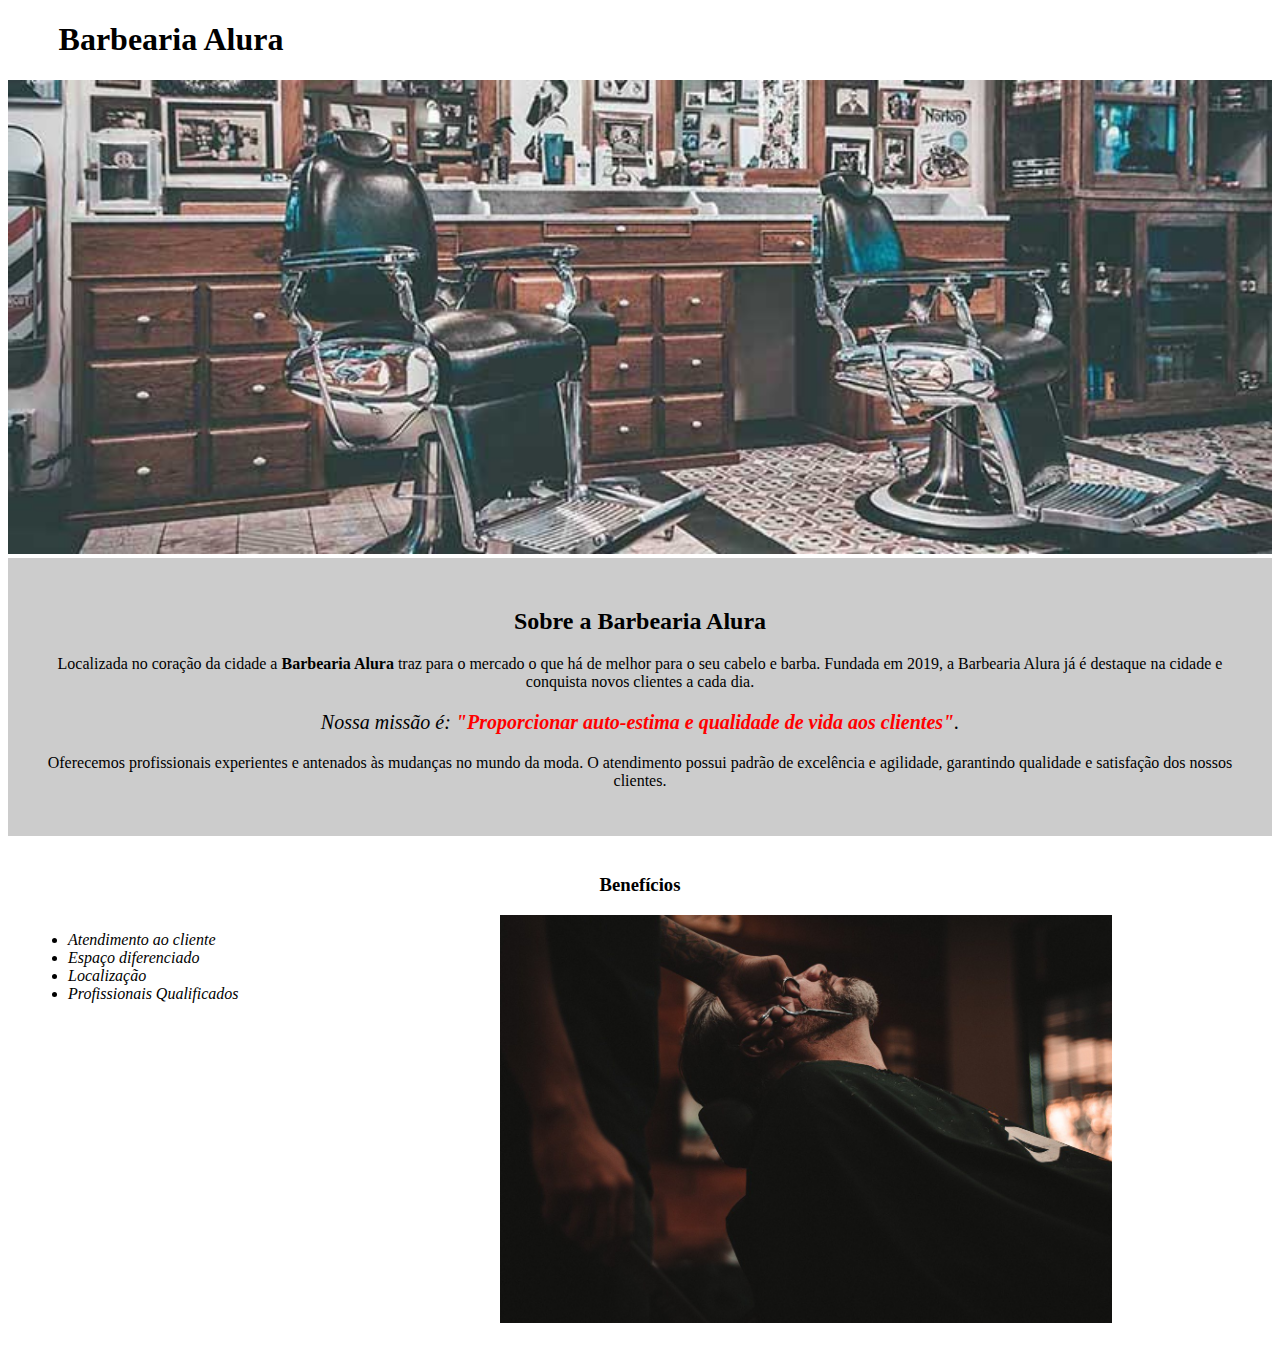
==== Cursos/HTML/index.html @ cf40368d "Aula 06" ====
<!DOCTYPE html>
<html lang="pt-br">

<head>
    <meta charset="UTF-8">
    <title>Barbearia Alura</title>
    <link rel="stylesheet" href="style.css">
</head>

<body>
    <header>
        <h1 class="titulo-principal">Barbearia Alura</h1>
    </header>
    <img id="banner" src="banner.jpg">

    <div class="principal">
        <h2 class="titulo-centralizado">Sobre a Barbearia Alura</h2>

        <p>Localizada no coração da cidade a <strong>Barbearia Alura</strong> traz para o mercado o que há de melhor para o
        seu cabelo e barba. Fundada em 2019, a Barbearia Alura já é destaque na cidade e conquista novos clientes a cada
        dia.</p>

        <p id="missao"><em>Nossa missão é: <strong>"Proporcionar auto-estima e qualidade de vida aos
        clientes"</strong>.</em></p>

        <p>Oferecemos profissionais experientes e antenados às mudanças no mundo da moda. O atendimento possui padrão de
        excelência e agilidade, garantindo qualidade e satisfação dos nossos clientes.</p>
    </div>

    <div class="beneficios">
        <h3 class="titulo-centralizado">Benefícios</h3>
        <ul>
            <li class="itens">Atendimento ao cliente</li>
            <li class="itens">Espaço diferenciado</li>
            <li class="itens">Localização</li>
            <li class="itens">Profissionais Qualificados</li>
        </ul>

        <img src="beneficios.jpg" class="imgbeneficios">
    </div>

</body>

</html>
---- Cursos/HTML/style.css ----
#banner {
    width: 100%;
}

.principal {
    background-color: #CCCCCC;
    padding: 30px;
}

.titulo-principal {
    padding-left: 4%;
}

.titulo-centralizado {
    text-align: center;
}

p {
    text-align: center;
}

#missao {
    font-size: 20px;
}

em strong {
    color: red;
}

.itens {
    font-style: italic;
}

.beneficios {
    background: #FFFFFF;
    padding: 20px;
}

ul {
    display: inline-block;
    vertical-align: top;
    width: 20%;
    margin-right: 15%;
}

.imgbeneficios {
    width: 50%;

}
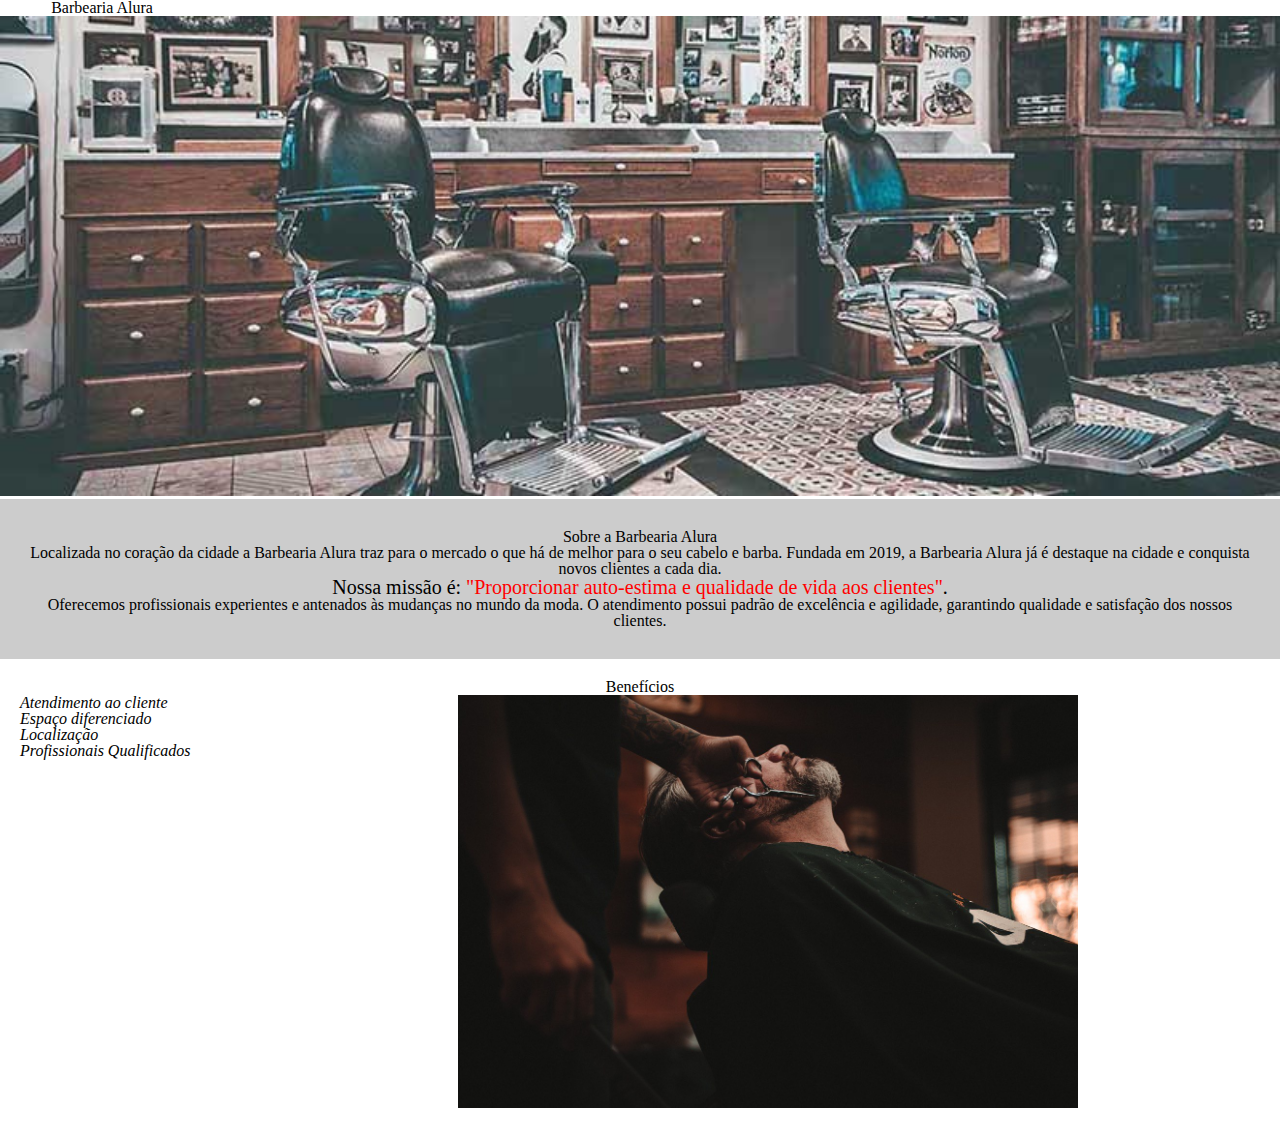
==== commit 8438860e: "part 2 Aula 4" ====
--- a/Cursos/HTML/index.html
+++ b/Cursos/HTML/index.html
@@ -4,6 +4,8 @@
 <head>
     <meta charset="UTF-8">
     <title>Barbearia Alura</title>
+
+    <link rel="stylesheet" href="reset.css">
     <link rel="stylesheet" href="style.css">
 </head>
 
@@ -11,7 +13,7 @@
     <header>
         <h1 class="titulo-principal">Barbearia Alura</h1>
     </header>
-    <img id="banner" src="banner.jpg">
+    <img id="banner" src="img/banner.jpg">
 
     <div class="principal">
         <h2 class="titulo-centralizado">Sobre a Barbearia Alura</h2>
@@ -36,7 +38,7 @@
             <li class="itens">Profissionais Qualificados</li>
         </ul>
 
-        <img src="beneficios.jpg" class="imgbeneficios">
+        <img src="img/beneficios.jpg" class="imgbeneficios">
     </div>
 
 </body>
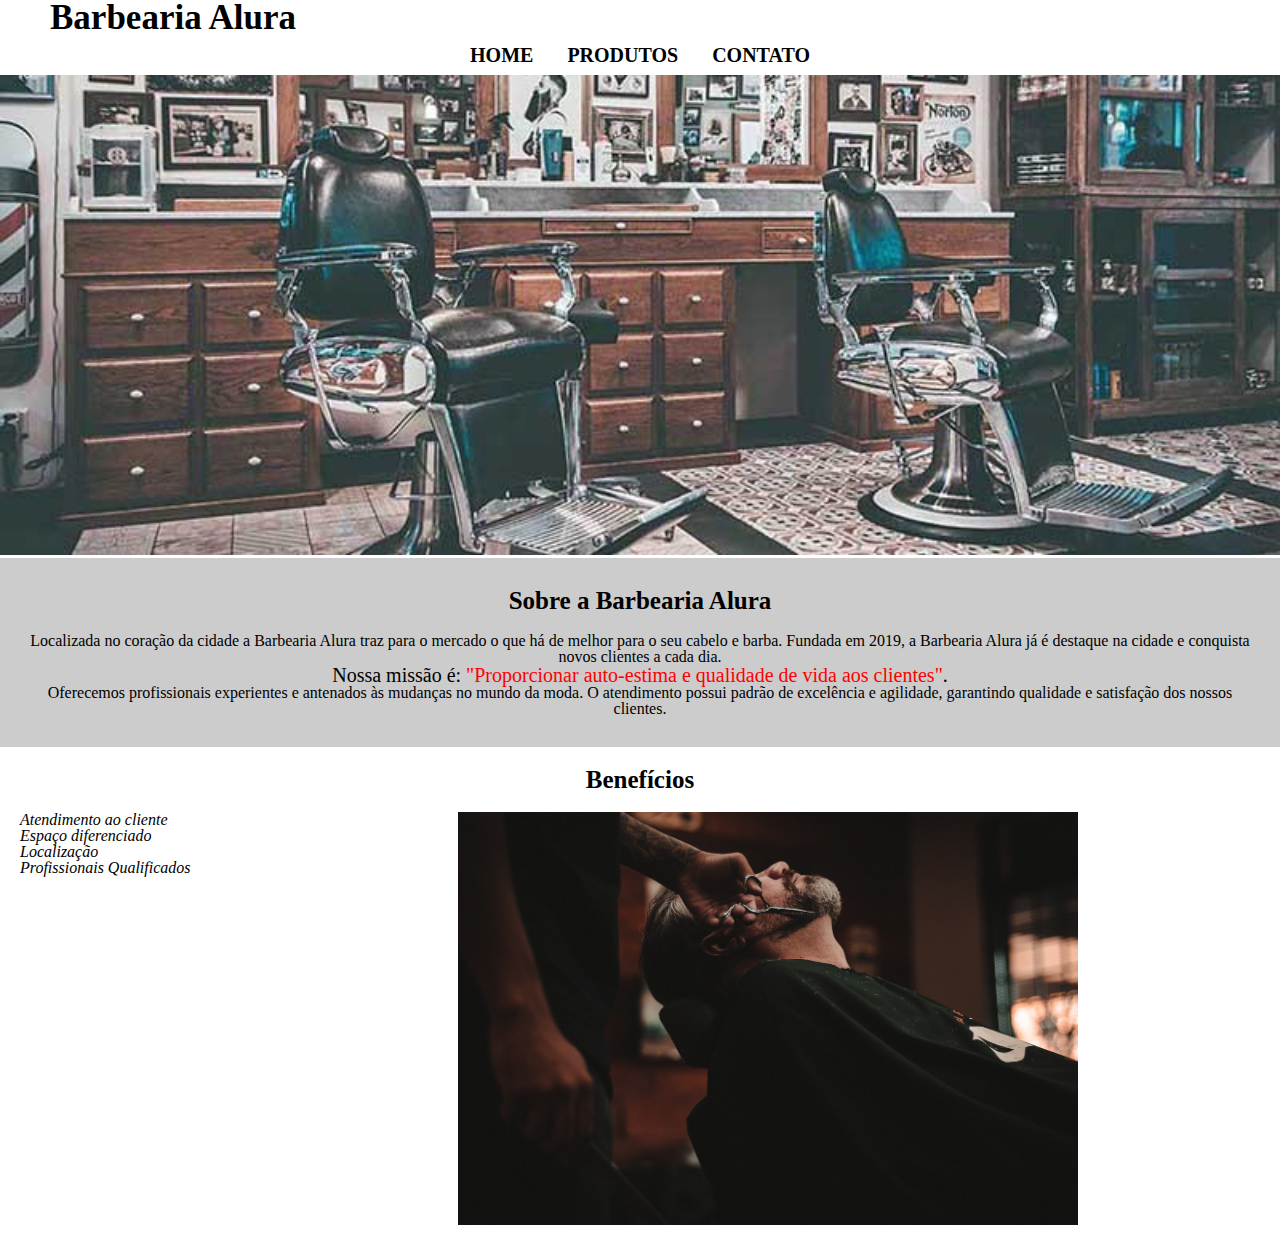
==== commit af8eb2ca: "Edição index após finalizar part 2" ====
--- a/Cursos/HTML/index.html
+++ b/Cursos/HTML/index.html
@@ -1,46 +1,60 @@
 <!DOCTYPE html>
+
 <html lang="pt-br">
 
-<head>
-    <meta charset="UTF-8">
-    <title>Barbearia Alura</title>
+    <head>
+        <meta charset="UTF-8">
+        <title>Barbearia Alura</title>
 
-    <link rel="stylesheet" href="reset.css">
-    <link rel="stylesheet" href="style.css">
-</head>
+        <link rel="stylesheet" href="reset.css">
+        <link rel="stylesheet" href="style.css">         
+    </head>
 
-<body>
-    <header>
-        <h1 class="titulo-principal">Barbearia Alura</h1>
-    </header>
-    <img id="banner" src="img/banner.jpg">
+    <body>
+        <header>
+            <h1 class="titulo-principal">Barbearia Alura</h1>
+            <nav>
+                <ul>
+                    <li><a href="index.html">Home</a></li>
+                    <li><a href="produtos/produtos.html">Produtos</a></li>
+                    <li><a href="contato/contato.html">Contato</a></li>
+                 </ul>
+            </nav>
+        </header>
 
-    <div class="principal">
-        <h2 class="titulo-centralizado">Sobre a Barbearia Alura</h2>
+        <main>
+            <img id="banner" src="img/banner.jpg">
 
-        <p>Localizada no coração da cidade a <strong>Barbearia Alura</strong> traz para o mercado o que há de melhor para o
-        seu cabelo e barba. Fundada em 2019, a Barbearia Alura já é destaque na cidade e conquista novos clientes a cada
-        dia.</p>
+            <div class="principal">
+                <h2 class="titulo-centralizado">Sobre a Barbearia Alura</h2>
 
-        <p id="missao"><em>Nossa missão é: <strong>"Proporcionar auto-estima e qualidade de vida aos
-        clientes"</strong>.</em></p>
+                <p>Localizada no coração da cidade a <strong>Barbearia Alura</strong> traz para o mercado o que há de melhor para o
+                seu cabelo e barba. Fundada em 2019, a Barbearia Alura já é destaque na cidade e conquista novos clientes a cada
+                dia.</p>
 
-        <p>Oferecemos profissionais experientes e antenados às mudanças no mundo da moda. O atendimento possui padrão de
-        excelência e agilidade, garantindo qualidade e satisfação dos nossos clientes.</p>
-    </div>
+                <p id="missao"><em>Nossa missão é: <strong>"Proporcionar auto-estima e qualidade de vida aos
+                clientes"</strong>.</em></p>
 
-    <div class="beneficios">
-        <h3 class="titulo-centralizado">Benefícios</h3>
-        <ul>
-            <li class="itens">Atendimento ao cliente</li>
-            <li class="itens">Espaço diferenciado</li>
-            <li class="itens">Localização</li>
-            <li class="itens">Profissionais Qualificados</li>
-        </ul>
+                <p>Oferecemos profissionais experientes e antenados às mudanças no mundo da moda. O atendimento possui padrão de
+                excelência e agilidade, garantindo qualidade e satisfação dos nossos clientes.</p>
+            </div>
 
-        <img src="img/beneficios.jpg" class="imgbeneficios">
-    </div>
+            <div class="beneficios">
+                <h3 class="titulo-centralizado">Benefícios</h3>
+                <ul class="lista-beneficios">
+                    <li class="itens">Atendimento ao cliente</li>
+                    <li class="itens">Espaço diferenciado</li>
+                    <li class="itens">Localização</li>
+                    <li class="itens">Profissionais Qualificados</li>
+                </ul>
+                <img src="img/beneficios.jpg" class="imgbeneficios">
+            </div>
+        </main>
 
-</body>
+        <footer>
 
+        </footer>
+
+    </body>
+    
 </html>--- a/Cursos/HTML/style.css
+++ b/Cursos/HTML/style.css
@@ -1,3 +1,34 @@
+.caixa {
+    width: 940px;
+    margin: 0 auto;
+}
+
+.caixa h1 {
+    vertical-align: top;
+}
+
+nav {
+    text-align: center;
+}
+
+nav li{
+    display: inline-block;
+    margin: 0 15px;
+    padding: 10px 0;
+}
+
+nav a {
+    text-decoration: none;
+    color: black;
+    font-size: 20px;
+    font-weight: bold;
+    text-transform: uppercase;
+}
+
+nav a:hover{
+    color: rgb(212, 0, 0);
+}
+
 #banner {
     width: 100%;
 }
@@ -8,11 +39,16 @@
 }
 
 .titulo-principal {
-    padding-left: 4%;
+    font-size: 35px;
+    font-weight: bold;
+    margin-left: 50px;
 }
 
 .titulo-centralizado {
     text-align: center;
+    font-weight: bold;
+    font-size: 25px;
+    margin-bottom: 20px;
 }
 
 p {
@@ -36,7 +72,7 @@
     padding: 20px;
 }
 
-ul {
+.lista-beneficios {
     display: inline-block;
     vertical-align: top;
     width: 20%;
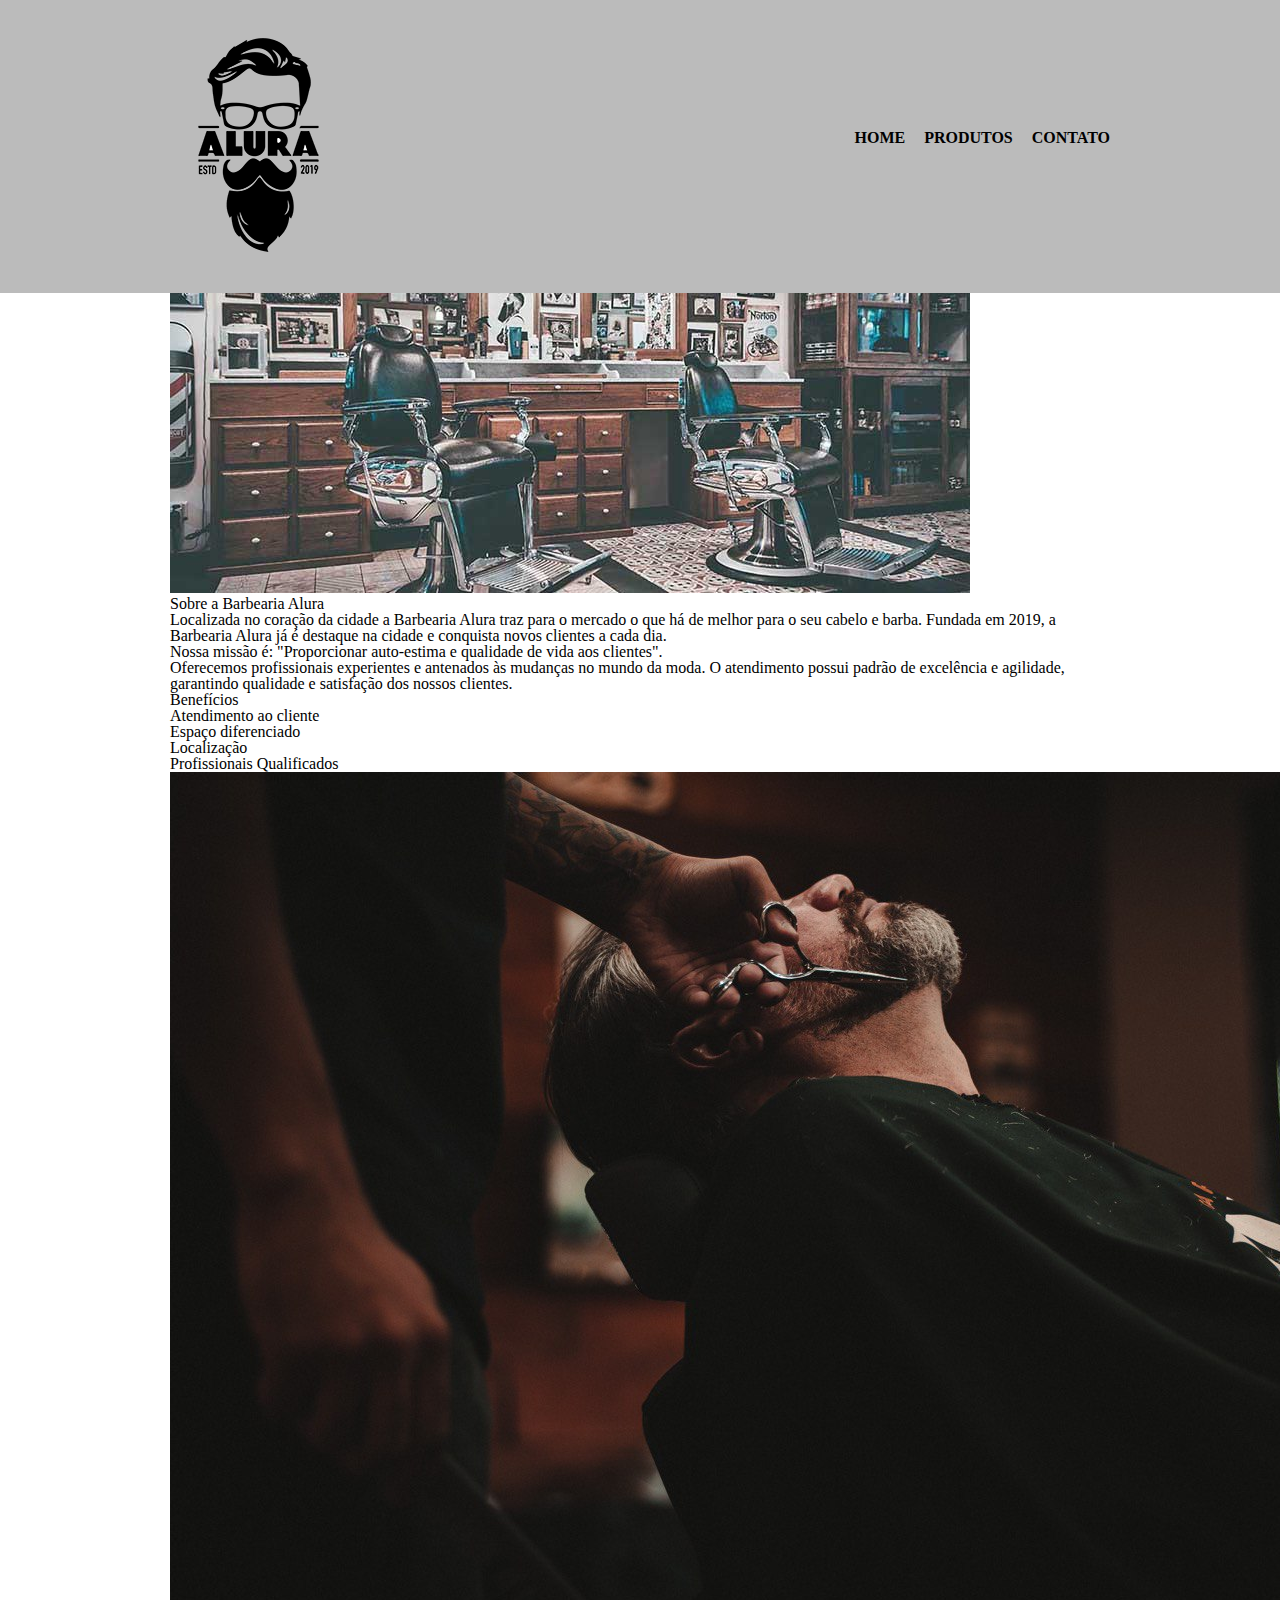
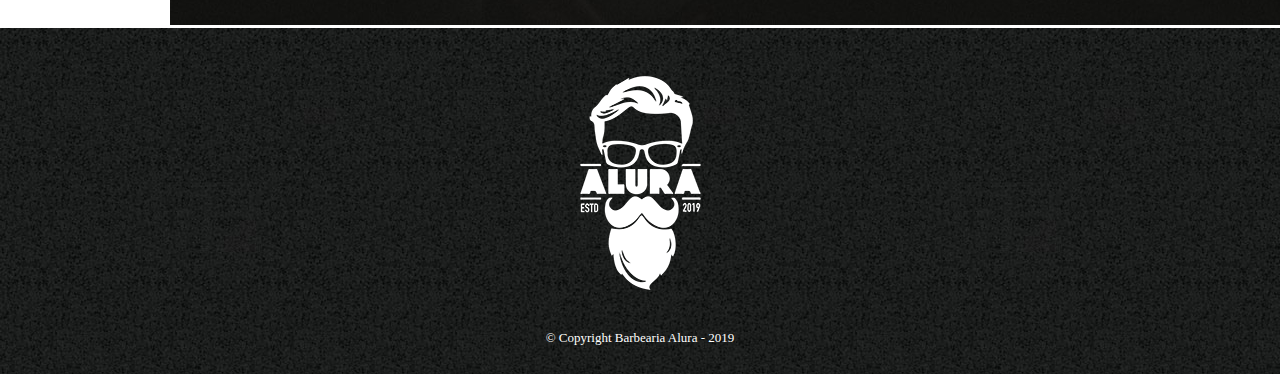
==== commit f2081a33: "Aula 02 part 4" ====
--- a/Cursos/HTML/index.html
+++ b/Cursos/HTML/index.html
@@ -2,59 +2,64 @@
 
 <html lang="pt-br">
 
-    <head>
-        <meta charset="UTF-8">
-        <title>Barbearia Alura</title>
+<head>
+    <meta charset="UTF-8">
+    <title>Barbearia Alura</title>
 
-        <link rel="stylesheet" href="reset.css">
-        <link rel="stylesheet" href="style.css">         
-    </head>
+    <link rel="stylesheet" href="reset.css">
+    <link rel="stylesheet" href="style.css">
+</head>
 
-    <body>
-        <header>
-            <h1 class="titulo-principal">Barbearia Alura</h1>
+<body>
+    <header>
+        <div class="caixa">
+            <h1><img src="produtos/img/logo.png"></h1>
             <nav>
                 <ul>
                     <li><a href="index.html">Home</a></li>
                     <li><a href="produtos/produtos.html">Produtos</a></li>
                     <li><a href="contato/contato.html">Contato</a></li>
-                 </ul>
+                </ul>
             </nav>
-        </header>
+        </div>
+    </header>
 
-        <main>
-            <img id="banner" src="img/banner.jpg">
+    <main>
+        <img id="banner" src="img/banner.jpg">
 
-            <div class="principal">
-                <h2 class="titulo-centralizado">Sobre a Barbearia Alura</h2>
+        <section class="principal">
+            <h2 class="titulo-centralizado">Sobre a Barbearia Alura</h2>
 
-                <p>Localizada no coração da cidade a <strong>Barbearia Alura</strong> traz para o mercado o que há de melhor para o
-                seu cabelo e barba. Fundada em 2019, a Barbearia Alura já é destaque na cidade e conquista novos clientes a cada
+            <p>Localizada no coração da cidade a <strong>Barbearia Alura</strong> traz para o mercado o que há de melhor
+                para o
+                seu cabelo e barba. Fundada em 2019, a Barbearia Alura já é destaque na cidade e conquista novos
+                clientes a cada
                 dia.</p>
 
-                <p id="missao"><em>Nossa missão é: <strong>"Proporcionar auto-estima e qualidade de vida aos
-                clientes"</strong>.</em></p>
+            <p id="missao"><em>Nossa missão é: <strong>"Proporcionar auto-estima e qualidade de vida aos
+                        clientes"</strong>.</em></p>
 
-                <p>Oferecemos profissionais experientes e antenados às mudanças no mundo da moda. O atendimento possui padrão de
+            <p>Oferecemos profissionais experientes e antenados às mudanças no mundo da moda. O atendimento possui
+                padrão de
                 excelência e agilidade, garantindo qualidade e satisfação dos nossos clientes.</p>
-            </div>
+        </section>
 
-            <div class="beneficios">
-                <h3 class="titulo-centralizado">Benefícios</h3>
-                <ul class="lista-beneficios">
-                    <li class="itens">Atendimento ao cliente</li>
-                    <li class="itens">Espaço diferenciado</li>
-                    <li class="itens">Localização</li>
-                    <li class="itens">Profissionais Qualificados</li>
-                </ul>
-                <img src="img/beneficios.jpg" class="imgbeneficios">
-            </div>
-        </main>
+        <section class="beneficios">
+            <h3 class="titulo-centralizado">Benefícios</h3>
+            <ul class="lista-beneficios">
+                <li class="itens">Atendimento ao cliente</li>
+                <li class="itens">Espaço diferenciado</li>
+                <li class="itens">Localização</li>
+                <li class="itens">Profissionais Qualificados</li>
+            </ul>
+            <img src="img/beneficios.jpg" class="imgbeneficios">
+        </section>
+    </main>
 
-        <footer>
+    <footer>
+        <img src="produtos/img/logo-branco.png">
+        <p class="copyright">&copy; Copyright Barbearia Alura - 2019</p>
+    </footer>
+</body>
 
-        </footer>
-
-    </body>
-    
 </html>--- a/Cursos/HTML/style.css
+++ b/Cursos/HTML/style.css
@@ -1,85 +1,154 @@
+header {
+    background: #BBBBBB;
+    padding: 20px;
+}
+
 .caixa {
+    position: relative;
     width: 940px;
     margin: 0 auto;
 }
 
-.caixa h1 {
-    vertical-align: top;
+nav {
+    position: absolute;
+    top: 110px;
+    right: 0px;
 }
 
-nav {
-    text-align: center;
-}
-
-nav li{
-    display: inline-block;
-    margin: 0 15px;
-    padding: 10px 0;
+nav li {
+    display: inline;
+    margin: 0 0 0 15px;
 }
 
 nav a {
+    text-transform: uppercase;
+    color: black;
+    font-weight: bold;
     text-decoration: none;
-    color: black;
-    font-size: 20px;
-    font-weight: bold;
-    text-transform: uppercase;
 }
 
-nav a:hover{
+nav a:hover {
     color: rgb(212, 0, 0);
 }
 
-#banner {
-    width: 100%;
+.produto {
+    width: 940px;
+    margin: 0 auto;
+    padding: 50px;
 }
 
-.principal {
-    background-color: #CCCCCC;
-    padding: 30px;
+.produto li {
+    display: inline-block;
+    text-align: center;
+    width: 30%;
+    vertical-align: top;
+    margin: 0 1.5%;
+    padding: 30px 20px;
+    box-sizing: border-box;
+    border: 2px solid black;
+    border-radius: 10px;
 }
 
-.titulo-principal {
-    font-size: 35px;
-    font-weight: bold;
-    margin-left: 50px;
+.produto li:hover {
+    border-color:  rgb(212, 0, 0);
 }
 
-.titulo-centralizado {
-    text-align: center;
-    font-weight: bold;
-    font-size: 25px;
-    margin-bottom: 20px;
+.produto li:active {
+    border-color: rgb(148, 148, 148);
 }
 
-p {
-    text-align: center;
+.produto li:hover h2 {
+    font-size: 35px;
 }
 
-#missao {
-    font-size: 20px;
+.produto h2 {
+    font-size: 30px;
+    font-weight: bold;
 }
 
-em strong {
-    color: red;
+.produto-descricao {
+    font-size: 18px;
 }
 
-.itens {
-    font-style: italic;
+.produto-preco {
+    font-size: 22px;
+    font-weight: bold;
+    margin-top: 10px;
 }
 
-.beneficios {
-    background: #FFFFFF;
-    padding: 20px;
+footer {
+    text-align: center;
+    background: url(produtos/img/bg.jpg);
+    padding: 30px 0px;
 }
 
-.lista-beneficios {
-    display: inline-block;
-    vertical-align: top;
-    width: 20%;
-    margin-right: 15%;
+.copyright {
+    font-size: 13px;
+    color: white;
+    margin: 20px 0 0;
 }
 
-.imgbeneficios {
+main {
+    width: 940px;
+    margin: 0 auto;
+}
+
+form {
+    padding: 40px 0;
+}
+
+form label, form legend {
+    display: block;
+    margin: 10px 0;
+    font-size: 20px;
+
+}
+
+.input-padrao {
+    display: block;
+    margin: 0 0 20px;
+    padding: 10px;
     width: 50%;
+}
 
-} +.checkbox {
+    margin: 20px 0;
+    margin-right: 10px;
+}
+
+.enviar {
+    width: 30%;
+    padding: 15px 0;
+    font-size: 18px;
+    font-weight: bold;
+    color: white;
+    background: orange;
+    border: none;
+    border-radius: 15px;
+    transition: 0.3s all;
+}
+
+.enviar:hover {
+    background: darkorange;
+    cursor: pointer;
+}
+
+table {
+    margin: 10px 40px 40px;
+    transition: 0.3s all;
+}
+
+table:hover {
+    transform: scale(1.2);
+}
+
+thead {
+    background: #555555;
+    color: white;
+    font-weight: bold;
+}
+
+td, th {
+    border: 1px solid black;
+    padding: 8px 15px;
+}
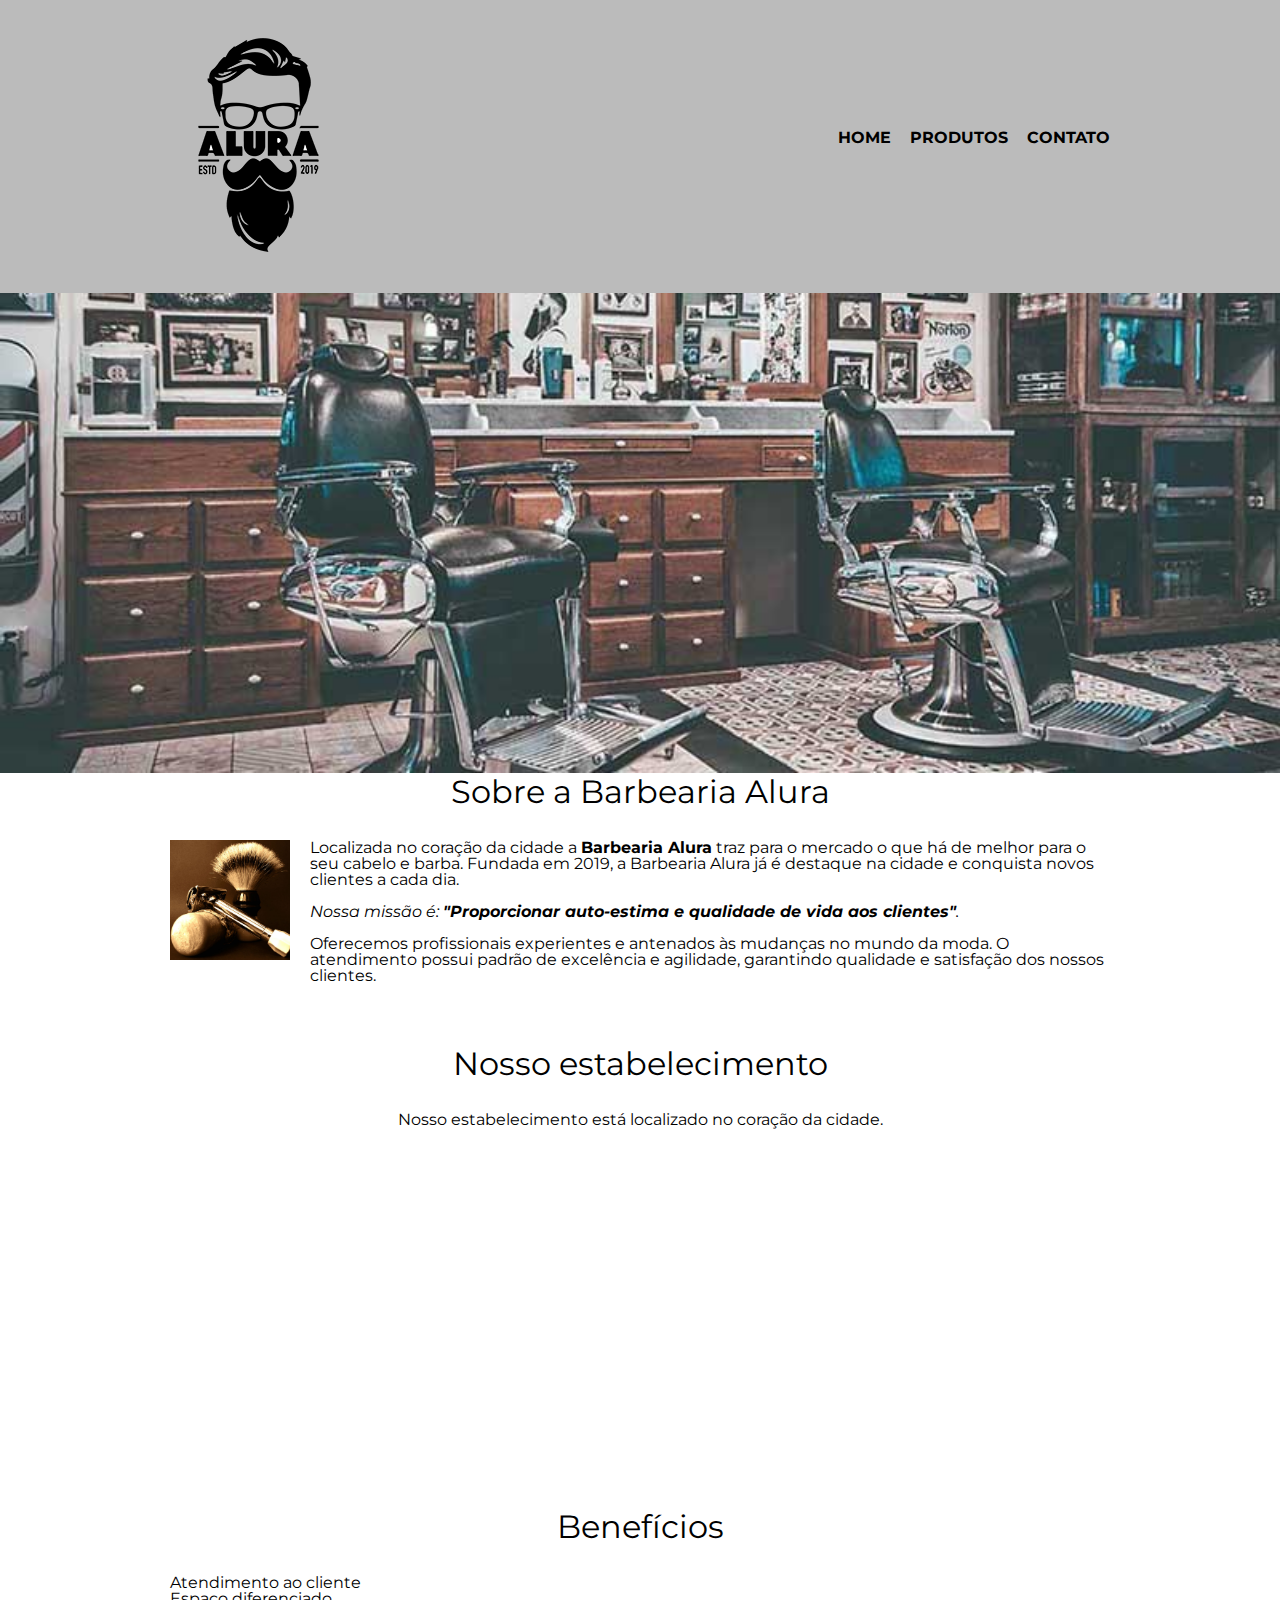
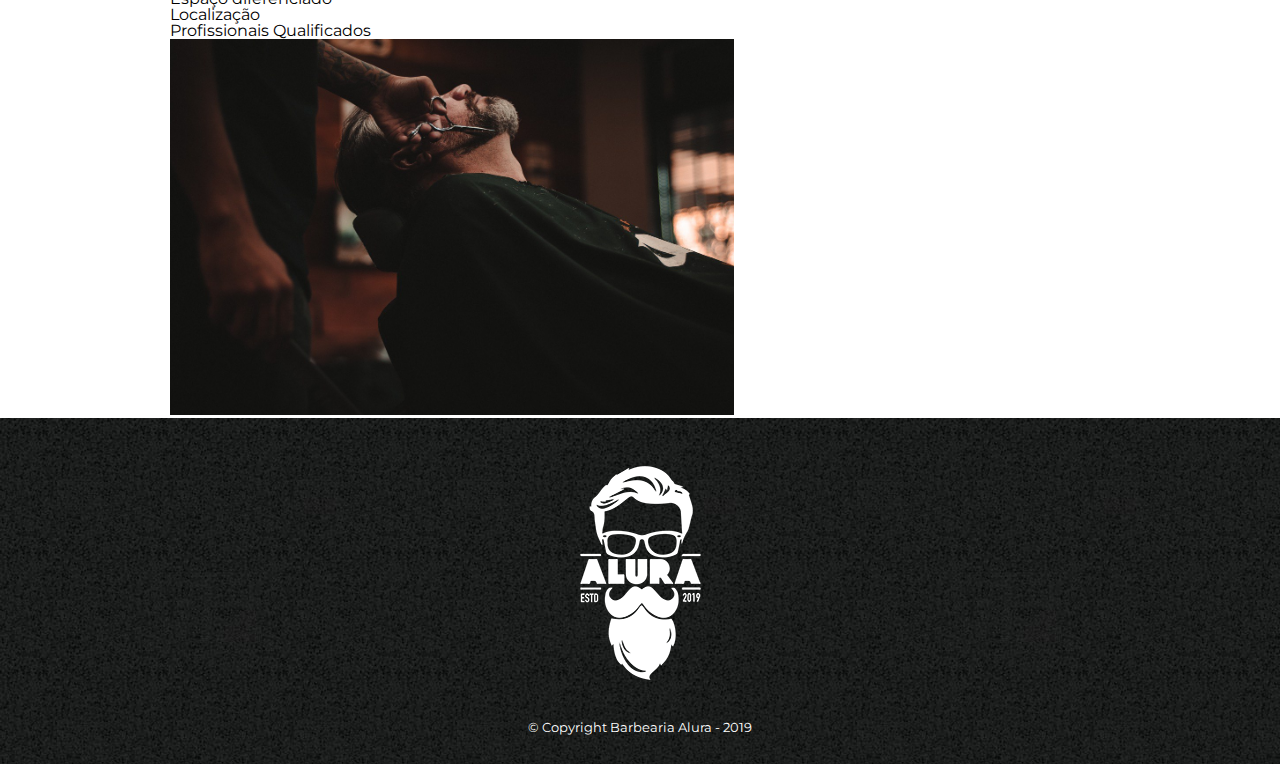
==== commit fef27a48: "Aula 2 part 4" ====
--- a/Cursos/HTML/index.html
+++ b/Cursos/HTML/index.html
@@ -8,6 +8,7 @@
 
     <link rel="stylesheet" href="reset.css">
     <link rel="stylesheet" href="style.css">
+    <link href="https://fonts.googleapis.com/css?family=Montserrat&display=swap" rel="stylesheet">
 </head>
 
 <body>
@@ -24,11 +25,13 @@
         </div>
     </header>
 
+    <img class="banner" src="img/banner.jpg">
+
     <main>
-        <img id="banner" src="img/banner.jpg">
+        <section class="principal">
+            <h2 class="titulo-principal">Sobre a Barbearia Alura</h2>
 
-        <section class="principal">
-            <h2 class="titulo-centralizado">Sobre a Barbearia Alura</h2>
+            <img class="utensilios" src="img/utensilios.jpg" alt="Utensilios">
 
             <p>Localizada no coração da cidade a <strong>Barbearia Alura</strong> traz para o mercado o que há de melhor
                 para o
@@ -44,8 +47,16 @@
                 excelência e agilidade, garantindo qualidade e satisfação dos nossos clientes.</p>
         </section>
 
+        <section class="mapa">
+            <h3 class="titulo-principal">Nosso estabelecimento</h3>
+            <p>Nosso estabelecimento está localizado no coração da cidade.</p>
+
+            <iframe src="https://www.google.com/maps/embed?pb=!1m18!1m12!1m3!1d3656.448598130879!2d-46.63465338507179!3d-23.588239368470376!2m3!1f0!2f0!3f0!3m2!1i1024!2i768!4f13.1!3m3!1m2!1s0x94ce5a2b2ed7f3a1%3A0xab35da2f5ca62674!2sCaelum%20-%20Escola%20de%20Tecnologia!5e0!3m2!1spt-BR!2sbr!4v1580259257261!5m2!1spt-BR!2sbr" width="100%" height="300" frameborder="0" style="border:0;" allowfullscreen=""></iframe>
+
+        </section>
+
         <section class="beneficios">
-            <h3 class="titulo-centralizado">Benefícios</h3>
+            <h3 class="titulo-principal">Benefícios</h3>
             <ul class="lista-beneficios">
                 <li class="itens">Atendimento ao cliente</li>
                 <li class="itens">Espaço diferenciado</li>
--- a/Cursos/HTML/style.css
+++ b/Cursos/HTML/style.css
@@ -1,3 +1,7 @@
+body {
+    font-family: "Montserrat", sans-serif;
+}
+
 header {
     background: #BBBBBB;
     padding: 20px;
@@ -39,10 +43,10 @@
 
 .produto li {
     display: inline-block;
+    margin: 0 1.5%;
     text-align: center;
     width: 30%;
     vertical-align: top;
-    margin: 0 1.5%;
     padding: 30px 20px;
     box-sizing: border-box;
     border: 2px solid black;
@@ -58,11 +62,11 @@
 }
 
 .produto li:hover h2 {
-    font-size: 35px;
+    font-size: 32px;
 }
 
 .produto h2 {
-    font-size: 30px;
+    font-size: 29px;
     font-weight: bold;
 }
 
@@ -152,3 +156,46 @@
     border: 1px solid black;
     padding: 8px 15px;
 }
+
+/*Página home index*/
+.banner {
+    width: 100%;
+}
+
+.titulo-principal {
+    font-size: 2em;
+    text-align: center;
+    margin: 0 0 1em;
+    clear: both;
+}
+
+.principal p {
+    margin:  0 0 1em;
+}
+
+.principal strong {
+    font-weight: bold;
+}
+
+.principal em {
+    font-style: italic;
+}
+
+.utensilios {
+    width: 120px;
+    float: left;
+    margin: 0 20px 20px 0;
+}
+
+.imgbeneficios {
+    width: 60%;
+}
+
+.mapa {
+    padding: 3em 0;
+}
+
+.mapa p {
+    text-align: center;
+    margin: 0 0 2em;
+}